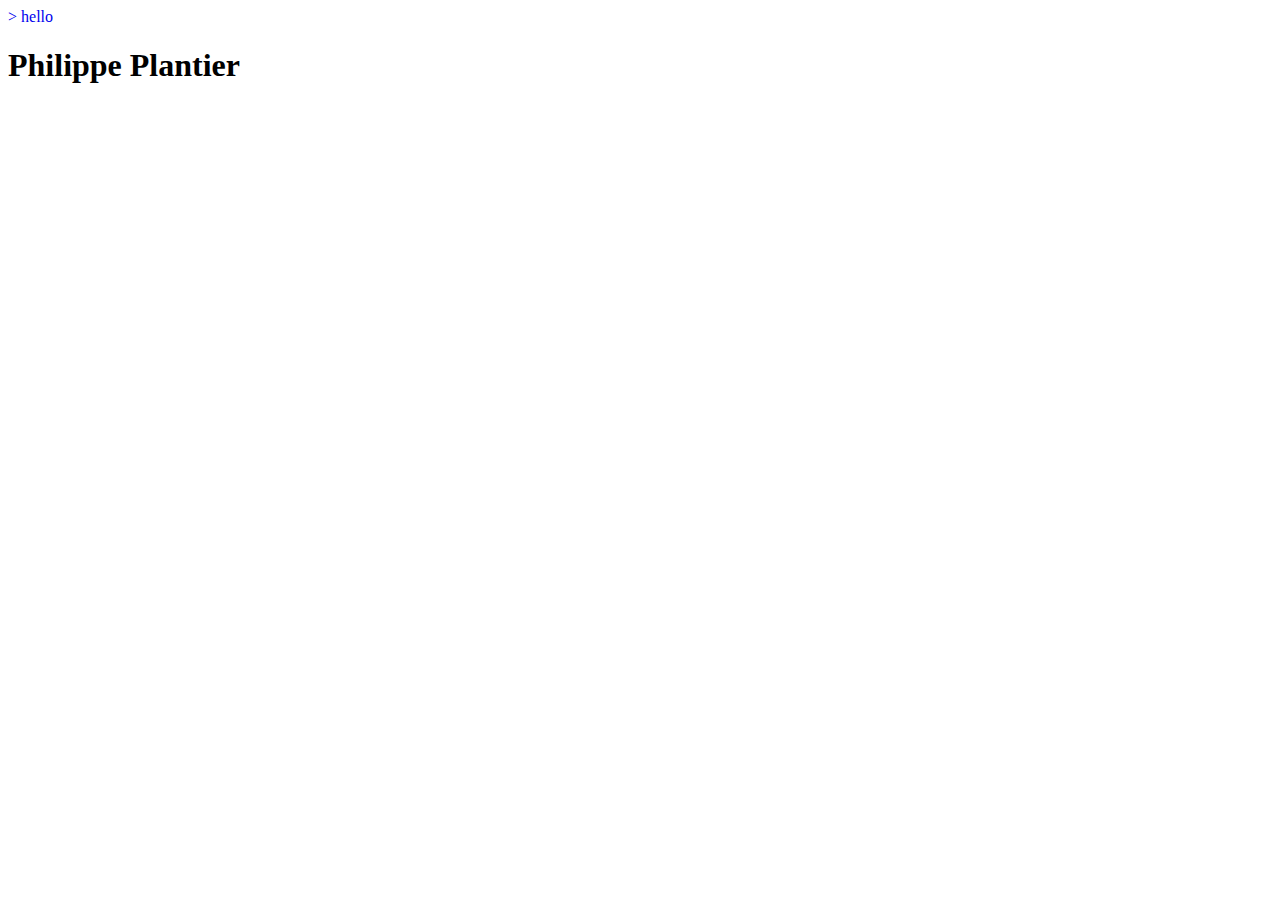
==== docs/index.html @ cfeb42bb "Initial commit" ====
<!DOCTYPE html>
<html lang="en">
    <head>
	<meta name="generator" content="Hugo 0.123.3">
        <meta charset="UTF-8">
<meta http-equiv="X-UA-Compatible" content="ie=edge">
<meta name="viewport" content="width=device-width, initial-scale=1, shrink-to-fit=no">
<meta name="author" content="">
<meta name="description" content="" />
<meta name="keywords" content="" />
<meta name="robots" content="noodp" />
<meta name="theme-color" content="" />
<link rel="canonical" href="https://philippe.plantier.tech/" />


    <title>
        
            Philippe Plantier 
        
    </title>





<link rel="stylesheet" href="/main.949191c1dcc9c4a887997048b240354e47152016d821198f89448496ba42e491.css" integrity="sha256-lJGRwdzJxKiHmXBIskA1TkcVIBbYIRmPiUSElrpC5JE=">



    <link rel="apple-touch-icon" sizes="180x180" href="/apple-touch-icon.png">
    <link rel="icon" type="image/png" sizes="32x32" href="/favicon-32x32.png">
    <link rel="icon" type="image/png" sizes="16x16" href="/favicon-16x16.png">
    <link rel="manifest" href="/site.webmanifest">
    <link rel="mask-icon" href="/safari-pinned-tab.svg" color="">
    <link rel="shortcut icon" href="/favicon.ico">
    <meta name="msapplication-TileColor" content="">


<meta itemprop="name" content="Philippe Plantier">
<meta itemprop="description" content="">
<meta name="twitter:card" content="summary"/><meta name="twitter:title" content="Philippe Plantier"/>
<meta name="twitter:description" content=""/>









<link rel="alternate" type="application/rss+xml" href="https://philippe.plantier.tech/index.xml" title="Philippe Plantier" />








    </head>

    
    <body class="">

    
        <div class="container">
            <header class="header">
    <span class="header__inner">
        <a href="/" style="text-decoration: none;">
    <div class="logo">
        
            <span class="logo__mark">></span>
            <span class="logo__text ">
                hello</span>
            <span class="logo__cursor" style=
                  "
                   
                   ">
            </span>
        
    </div>
</a>


        <span class="header__right">
            
        </span>
    </span>
</header>


            <div class="content">
                
    <main aria-role="main">
        <div>
            

            <h1>Philippe Plantier</h1>

            
        </div>
    </main>

            </div>

            
                <footer class="footer">
    
    
</footer>

            
        </div>

        



<script type="text/javascript" src="/bundle.min.ac2a4bcaed631ec2dc154407be7f09fc28da37de71fae6dee6711b2a3d1622770f87d3cda22c460e9a68ff619bdb1dd75cb7a5d33f159a54e419736cc4541087.js" integrity="sha512-rCpLyu1jHsLcFUQHvn8J/CjaN95x&#43;ube5nEbKj0WIncPh9PNoixGDppo/2Gb2x3XXLel0z8VmlTkGXNsxFQQhw=="></script>




    </body>
</html>
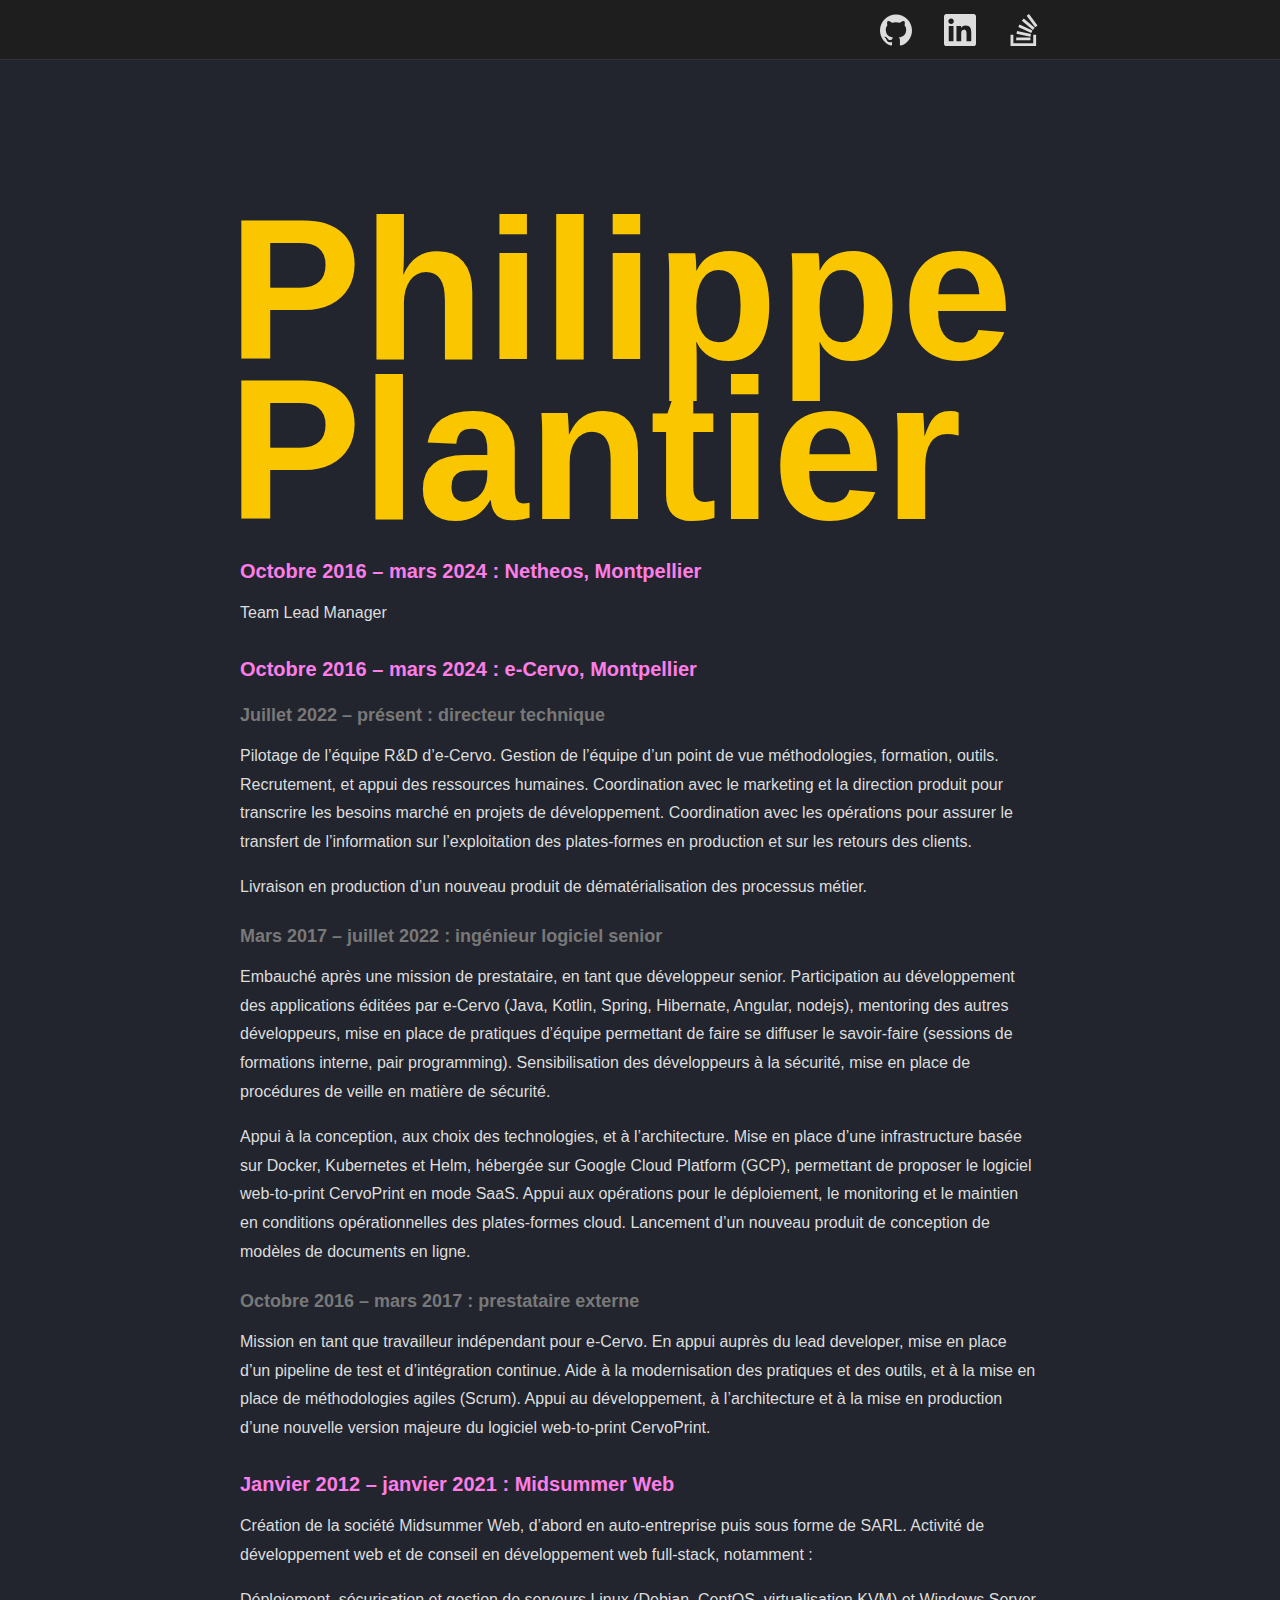
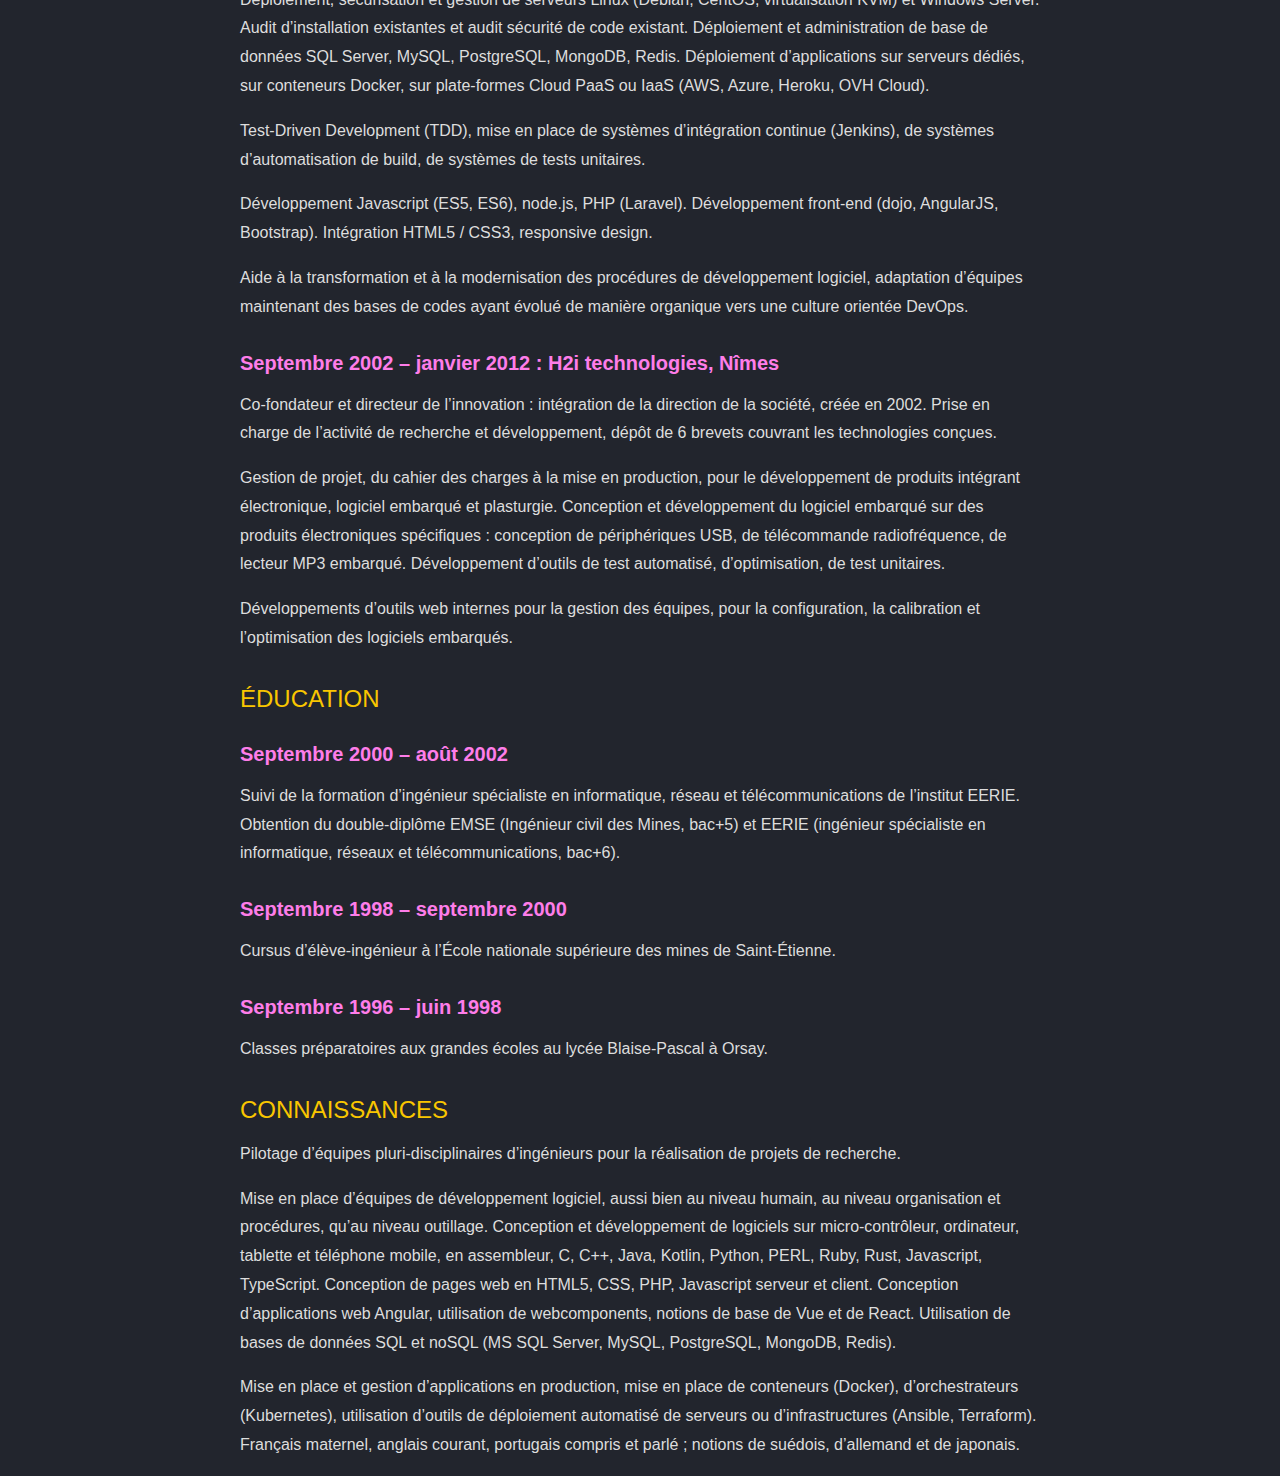
==== commit 7940a595: "initial commit" ====
--- a/docs/index.html
+++ b/docs/index.html
@@ -1,126 +1,195 @@
 <!DOCTYPE html>
-<html lang="en">
-    <head>
-	<meta name="generator" content="Hugo 0.123.3">
-        <meta charset="UTF-8">
-<meta http-equiv="X-UA-Compatible" content="ie=edge">
-<meta name="viewport" content="width=device-width, initial-scale=1, shrink-to-fit=no">
-<meta name="author" content="">
-<meta name="description" content="" />
-<meta name="keywords" content="" />
-<meta name="robots" content="noodp" />
-<meta name="theme-color" content="" />
-<link rel="canonical" href="https://philippe.plantier.tech/" />
+<html>
+  <head>
+    <title>Philippe Plantier</title>
+    <link rel="stylesheet" href="styles/style.css" />
+  </head>
+  <body>
+    <header>
+      <div class="content">
+        <a href="https://www.github.com/phipla">
+        <!-- prettier-ignore -->
+          <svg role="img" viewBox="0 0 24 24" xmlns="http://www.w3.org/2000/svg"><title>GitHub</title><path d="M12 .297c-6.63 0-12 5.373-12 12 0 5.303 3.438 9.8 8.205 11.385.6.113.82-.258.82-.577 0-.285-.01-1.04-.015-2.04-3.338.724-4.042-1.61-4.042-1.61C4.422 18.07 3.633 17.7 3.633 17.7c-1.087-.744.084-.729.084-.729 1.205.084 1.838 1.236 1.838 1.236 1.07 1.835 2.809 1.305 3.495.998.108-.776.417-1.305.76-1.605-2.665-.3-5.466-1.332-5.466-5.93 0-1.31.465-2.38 1.235-3.22-.135-.303-.54-1.523.105-3.176 0 0 1.005-.322 3.3 1.23.96-.267 1.98-.399 3-.405 1.02.006 2.04.138 3 .405 2.28-1.552 3.285-1.23 3.285-1.23.645 1.653.24 2.873.12 3.176.765.84 1.23 1.91 1.23 3.22 0 4.61-2.805 5.625-5.475 5.92.42.36.81 1.096.81 2.22 0 1.606-.015 2.896-.015 3.286 0 .315.21.69.825.57C20.565 22.092 24 17.592 24 12.297c0-6.627-5.373-12-12-12"/></svg>
+        </a>
+        <!-- prettier-ignore -->
+        <a href="https://www.linkedin.com/in/philippe-plantier">
+          <svg role="img" viewBox="0 0 24 24" xmlns="http://www.w3.org/2000/svg"><title>LinkedIn</title><path d="M20.447 20.452h-3.554v-5.569c0-1.328-.027-3.037-1.852-3.037-1.853 0-2.136 1.445-2.136 2.939v5.667H9.351V9h3.414v1.561h.046c.477-.9 1.637-1.85 3.37-1.85 3.601 0 4.267 2.37 4.267 5.455v6.286zM5.337 7.433c-1.144 0-2.063-.926-2.063-2.065 0-1.138.92-2.063 2.063-2.063 1.14 0 2.064.925 2.064 2.063 0 1.139-.925 2.065-2.064 2.065zm1.782 13.019H3.555V9h3.564v11.452zM22.225 0H1.771C.792 0 0 .774 0 1.729v20.542C0 23.227.792 24 1.771 24h20.451C23.2 24 24 23.227 24 22.271V1.729C24 .774 23.2 0 22.222 0h.003z"/></svg>
+        </a>
+        <!-- prettier-ignore -->
+        <a href="https://stackoverflow.com/users/834833/philippe-plantier">
+          <svg role="img" viewBox="0 0 24 24" xmlns="http://www.w3.org/2000/svg"><title>Stack Overflow</title><path d="M15.725 0l-1.72 1.277 6.39 8.588 1.716-1.277L15.725 0zm-3.94 3.418l-1.369 1.644 8.225 6.85 1.369-1.644-8.225-6.85zm-3.15 4.465l-.905 1.94 9.702 4.517.904-1.94-9.701-4.517zm-1.85 4.86l-.44 2.093 10.473 2.201.44-2.092-10.473-2.203zM1.89 15.47V24h19.19v-8.53h-2.133v6.397H4.021v-6.396H1.89zm4.265 2.133v2.13h10.66v-2.13H6.154Z"/></svg>
+        </a>
+      </div>
+     </header>
 
+    <h1><span class="first">Philippe</span> Plantier</h1>
 
-    <title>
-        
-            Philippe Plantier 
-        
-    </title>
+    <div class="container">
+      <article class="cv">
+        <h3>Octobre 2016 – mars 2024 : Netheos, Montpellier</h3>
+        <p>Team Lead Manager</p>
 
+        <h3>Octobre 2016 – mars 2024 : e-Cervo, Montpellier</h3>
+        <h4>Juillet 2022 – présent : directeur technique</h4>
 
+        <p>
+          Pilotage de l’équipe R&D d’e-Cervo. Gestion de l’équipe d’un point de
+          vue méthodologies, formation, outils. Recrutement, et appui des
+          ressources humaines. Coordination avec le marketing et la direction
+          produit pour transcrire les besoins marché en projets de
+          développement. Coordination avec les opérations pour assurer le
+          transfert de l’information sur l’exploitation des plates-formes en
+          production et sur les retours des clients.
+        </p>
 
+        <p>
+          Livraison en production d’un nouveau produit de dématérialisation des
+          processus métier.
+        </p>
 
+        <h4>Mars 2017 – juillet 2022 : ingénieur logiciel senior</h4>
 
-<link rel="stylesheet" href="/main.949191c1dcc9c4a887997048b240354e47152016d821198f89448496ba42e491.css" integrity="sha256-lJGRwdzJxKiHmXBIskA1TkcVIBbYIRmPiUSElrpC5JE=">
+        <p>
+          Embauché après une mission de prestataire, en tant que développeur
+          senior. Participation au développement des applications éditées par
+          e-Cervo (Java, Kotlin, Spring, Hibernate, Angular, nodejs), mentoring
+          des autres développeurs, mise en place de pratiques d’équipe
+          permettant de faire se diffuser le savoir-faire (sessions de
+          formations interne, pair programming). Sensibilisation des
+          développeurs à la sécurité, mise en place de procédures de veille en
+          matière de sécurité.
+        </p>
+        <p>
+          Appui à la conception, aux choix des technologies, et à
+          l’architecture. Mise en place d’une infrastructure basée sur Docker,
+          Kubernetes et Helm, hébergée sur Google Cloud Platform (GCP),
+          permettant de proposer le logiciel web-to-print CervoPrint en mode
+          SaaS. Appui aux opérations pour le déploiement, le monitoring et le
+          maintien en conditions opérationnelles des plates-formes cloud.
+          Lancement d’un nouveau produit de conception de modèles de documents
+          en ligne.
+        </p>
 
+        <h4>Octobre 2016 – mars 2017 : prestataire externe</h4>
 
+        <p>
+          Mission en tant que travailleur indépendant pour e-Cervo. En appui
+          auprès du lead developer, mise en place d’un pipeline de test et
+          d’intégration continue. Aide à la modernisation des pratiques et des
+          outils, et à la mise en place de méthodologies agiles (Scrum). Appui
+          au développement, à l’architecture et à la mise en production d’une
+          nouvelle version majeure du logiciel web-to-print CervoPrint.
+        </p>
 
-    <link rel="apple-touch-icon" sizes="180x180" href="/apple-touch-icon.png">
-    <link rel="icon" type="image/png" sizes="32x32" href="/favicon-32x32.png">
-    <link rel="icon" type="image/png" sizes="16x16" href="/favicon-16x16.png">
-    <link rel="manifest" href="/site.webmanifest">
-    <link rel="mask-icon" href="/safari-pinned-tab.svg" color="">
-    <link rel="shortcut icon" href="/favicon.ico">
-    <meta name="msapplication-TileColor" content="">
+        <h3>Janvier 2012 – janvier 2021 : Midsummer Web</h3>
 
+        <p>
+          Création de la société Midsummer Web, d’abord en auto-entreprise puis
+          sous forme de SARL. Activité de développement web et de conseil en
+          développement web full-stack, notamment :
+        </p>
+        <p>
+          Déploiement, sécurisation et gestion de serveurs Linux (Debian,
+          CentOS, virtualisation KVM) et Windows Server. Audit d’installation
+          existantes et audit sécurité de code existant. Déploiement et
+          administration de base de données SQL Server, MySQL, PostgreSQL,
+          MongoDB, Redis. Déploiement d’applications sur serveurs dédiés, sur
+          conteneurs Docker, sur plate-formes Cloud PaaS ou IaaS (AWS, Azure,
+          Heroku, OVH Cloud).
+        </p>
+        <p>
+          Test-Driven Development (TDD), mise en place de systèmes d’intégration
+          continue (Jenkins), de systèmes d’automatisation de build, de systèmes
+          de tests unitaires.
+        </p>
+        <p>
+          Développement Javascript (ES5, ES6), node.js, PHP (Laravel).
+          Développement front-end (dojo, AngularJS, Bootstrap). Intégration
+          HTML5 / CSS3, responsive design.
+        </p>
 
-<meta itemprop="name" content="Philippe Plantier">
-<meta itemprop="description" content="">
-<meta name="twitter:card" content="summary"/><meta name="twitter:title" content="Philippe Plantier"/>
-<meta name="twitter:description" content=""/>
+        <p>
+          Aide à la transformation et à la modernisation des procédures de
+          développement logiciel, adaptation d’équipes maintenant des bases de
+          codes ayant évolué de manière organique vers une culture orientée
+          DevOps.
+        </p>
 
+        <h3>Septembre 2002 – janvier 2012 : H2i technologies, Nîmes</h3>
 
+        <p>
+          Co-fondateur et directeur de l’innovation : intégration de la
+          direction de la société, créée en 2002. Prise en charge de l’activité
+          de recherche et développement, dépôt de 6 brevets couvrant les
+          technologies conçues.
+        </p>
+        <p>
+          Gestion de projet, du cahier des charges à la mise en production, pour
+          le développement de produits intégrant électronique, logiciel embarqué
+          et plasturgie. Conception et développement du logiciel embarqué sur
+          des produits électroniques spécifiques : conception de périphériques
+          USB, de télécommande radiofréquence, de lecteur MP3 embarqué.
+          Développement d’outils de test automatisé, d’optimisation, de test
+          unitaires.
+        </p>
+        <p>
+          Développements d’outils web internes pour la gestion des équipes, pour
+          la configuration, la calibration et l’optimisation des logiciels
+          embarqués.
+        </p>
 
+        <h2>Éducation</h2>
+        <h3>Septembre 2000 – août 2002</h3>
 
+        <p>
+          Suivi de la formation d’ingénieur spécialiste en informatique, réseau
+          et télécommunications de l’institut EERIE. Obtention du double-diplôme
+          EMSE (Ingénieur civil des Mines, bac+5) et EERIE (ingénieur
+          spécialiste en informatique, réseaux et télécommunications, bac+6).
+        </p>
 
+        <h3>Septembre 1998 – septembre 2000</h3>
 
+        <p>
+          Cursus d’élève-ingénieur à l’École nationale supérieure des mines de
+          Saint-Étienne.
+        </p>
 
+        <h3>Septembre 1996 – juin 1998</h3>
 
+        <p>
+          Classes préparatoires aux grandes écoles au lycée Blaise-Pascal à
+          Orsay.
+        </p>
 
-<link rel="alternate" type="application/rss+xml" href="https://philippe.plantier.tech/index.xml" title="Philippe Plantier" />
+        <h2>Connaissances</h2>
 
+        <p>
+          Pilotage d’équipes pluri-disciplinaires d’ingénieurs pour la
+          réalisation de projets de recherche.
+        </p>
 
+        <p>
+          Mise en place d’équipes de développement logiciel, aussi bien au
+          niveau humain, au niveau organisation et procédures, qu’au niveau
+          outillage. Conception et développement de logiciels sur
+          micro-contrôleur, ordinateur, tablette et téléphone mobile, en
+          assembleur, C, C++, Java, Kotlin, Python, PERL, Ruby, Rust,
+          Javascript, TypeScript. Conception de pages web en HTML5, CSS, PHP,
+          Javascript serveur et client. Conception d’applications web Angular,
+          utilisation de webcomponents, notions de base de Vue et de React.
+          Utilisation de bases de données SQL et noSQL (MS SQL Server, MySQL,
+          PostgreSQL, MongoDB, Redis).
+        </p>
 
-
-
-
-
-
-    </head>
-
-    
-    <body class="">
-
-    
-        <div class="container">
-            <header class="header">
-    <span class="header__inner">
-        <a href="/" style="text-decoration: none;">
-    <div class="logo">
-        
-            <span class="logo__mark">></span>
-            <span class="logo__text ">
-                hello</span>
-            <span class="logo__cursor" style=
-                  "
-                   
-                   ">
-            </span>
-        
+        <p>
+          Mise en place et gestion d’applications en production, mise en place
+          de conteneurs (Docker), d’orchestrateurs (Kubernetes), utilisation
+          d’outils de déploiement automatisé de serveurs ou d’infrastructures
+          (Ansible, Terraform). Français maternel, anglais courant, portugais
+          compris et parlé ; notions de suédois, d’allemand et de japonais.
+        </p>
+      </article>
     </div>
-</a>
-
-
-        <span class="header__right">
-            
-        </span>
-    </span>
-</header>
-
-
-            <div class="content">
-                
-    <main aria-role="main">
-        <div>
-            
-
-            <h1>Philippe Plantier</h1>
-
-            
-        </div>
-    </main>
-
-            </div>
-
-            
-                <footer class="footer">
-    
-    
-</footer>
-
-            
-        </div>
-
-        
-
-
-
-<script type="text/javascript" src="/bundle.min.ac2a4bcaed631ec2dc154407be7f09fc28da37de71fae6dee6711b2a3d1622770f87d3cda22c460e9a68ff619bdb1dd75cb7a5d33f159a54e419736cc4541087.js" integrity="sha512-rCpLyu1jHsLcFUQHvn8J/CjaN95x&#43;ube5nEbKj0WIncPh9PNoixGDppo/2Gb2x3XXLel0z8VmlTkGXNsxFQQhw=="></script>
-
-
-
-
-    </body>
+  </body>
 </html>
--- a/docs/styles/style.css
+++ b/docs/styles/style.css
@@ -0,0 +1,242 @@
+/* static fonts */
+@font-face {
+  font-family: "Inter";
+  font-style: normal;
+  font-weight: 100;
+  font-display: swap;
+  src: url("Inter-Thin.woff2") format("woff2");
+}
+@font-face {
+  font-family: "Inter";
+  font-style: italic;
+  font-weight: 100;
+  font-display: swap;
+  src: url("Inter-ThinItalic.woff2") format("woff2");
+}
+@font-face {
+  font-family: "Inter";
+  font-style: normal;
+  font-weight: 200;
+  font-display: swap;
+  src: url("Inter-ExtraLight.woff2") format("woff2");
+}
+@font-face {
+  font-family: "Inter";
+  font-style: italic;
+  font-weight: 200;
+  font-display: swap;
+  src: url("Inter-ExtraLightItalic.woff2") format("woff2");
+}
+@font-face {
+  font-family: "Inter";
+  font-style: normal;
+  font-weight: 300;
+  font-display: swap;
+  src: url("Inter-Light.woff2") format("woff2");
+}
+@font-face {
+  font-family: "Inter";
+  font-style: italic;
+  font-weight: 300;
+  font-display: swap;
+  src: url("Inter-LightItalic.woff2") format("woff2");
+}
+@font-face {
+  font-family: "Inter";
+  font-style: normal;
+  font-weight: 400;
+  font-display: swap;
+  src: url("Inter-Regular.woff2") format("woff2");
+}
+@font-face {
+  font-family: "Inter";
+  font-style: italic;
+  font-weight: 400;
+  font-display: swap;
+  src: url("Inter-Italic.woff2") format("woff2");
+}
+@font-face {
+  font-family: "Inter";
+  font-style: normal;
+  font-weight: 500;
+  font-display: swap;
+  src: url("Inter-Medium.woff2") format("woff2");
+}
+@font-face {
+  font-family: "Inter";
+  font-style: italic;
+  font-weight: 500;
+  font-display: swap;
+  src: url("Inter-MediumItalic.woff2") format("woff2");
+}
+@font-face {
+  font-family: "Inter";
+  font-style: normal;
+  font-weight: 600;
+  font-display: swap;
+  src: url("Inter-SemiBold.woff2") format("woff2");
+}
+@font-face {
+  font-family: "Inter";
+  font-style: italic;
+  font-weight: 600;
+  font-display: swap;
+  src: url("Inter-SemiBoldItalic.woff2") format("woff2");
+}
+@font-face {
+  font-family: "Inter";
+  font-style: normal;
+  font-weight: 700;
+  font-display: swap;
+  src: url("Inter-Bold.woff2") format("woff2");
+}
+@font-face {
+  font-family: "Inter";
+  font-style: italic;
+  font-weight: 700;
+  font-display: swap;
+  src: url("Inter-BoldItalic.woff2") format("woff2");
+}
+@font-face {
+  font-family: "Inter";
+  font-style: normal;
+  font-weight: 800;
+  font-display: swap;
+  src: url("Inter-ExtraBold.woff2") format("woff2");
+}
+@font-face {
+  font-family: "Inter";
+  font-style: italic;
+  font-weight: 800;
+  font-display: swap;
+  src: url("Inter-ExtraBoldItalic.woff2") format("woff2");
+}
+@font-face {
+  font-family: "Inter";
+  font-style: normal;
+  font-weight: 900;
+  font-display: swap;
+  src: url("Inter-Black.woff2") format("woff2");
+}
+@font-face {
+  font-family: "Inter";
+  font-style: italic;
+  font-weight: 900;
+  font-display: swap;
+  src: url("Inter-BlackItalic.woff2") format("woff2");
+}
+
+/* Layout */
+
+* {
+  box-sizing: border-box;
+}
+
+body {
+  background-color: #22252d;
+  color: #ddd;
+  font-family: Inter, sans-serif;
+  padding: 0;
+  margin: 0;
+}
+
+header {
+  height: 60px;
+  background-color: #1e1e1e;
+  padding: 14px;
+  border-bottom: 1px solid #333;
+}
+
+header > .content {
+  max-width: 800px;
+  margin: 0 auto;
+
+  display: flex;
+  flex-direction: row;
+  gap: 32px;
+  justify-content: flex-end;
+}
+
+header a {
+  text-decoration: none;
+}
+
+header svg {
+  height: 32px;
+  width: 32px;
+  fill: #ddd;
+}
+
+.container {
+  max-width: 800px;
+  margin: 0 auto;
+  display: flex;
+  flex-direction: row;
+}
+
+aside {
+  width: 100px;
+}
+
+article {
+  flex: 1;
+}
+
+p {
+  line-height: 1.8;
+  font-size: 16px;
+}
+
+/* Headers */
+h1,
+h2,
+h3,
+h4,
+h5,
+h6 {
+  font-weight: 400;
+  margin: 0;
+  padding: 0;
+}
+
+h1 {
+  max-width: 800px;
+  margin: 0 auto;
+  padding-top: 150px;
+
+  font-weight: 600;
+  color: #f9c600;
+  font-size: 200px;
+  position: relative;
+  left: -12px;
+  line-height: 0.8;
+}
+
+.first {
+  letter-spacing: 1px;
+}
+
+h2 {
+  font-weight: 500;
+  color: #f9c600;
+  font-size: 24px;
+  margin-top: 32px;
+  margin-bottom: 6px;
+  text-transform: uppercase;
+}
+
+h3 {
+  font-size: 20px;
+  margin-top: 30px;
+  margin-bottom: 10px;
+  font-weight: 800;
+  color: #fe7de9;
+}
+
+h4 {
+  font-size: 18px;
+  margin-top: 24px;
+  margin-bottom: 6px;
+  font-weight: 600;
+  color: #797879;
+}
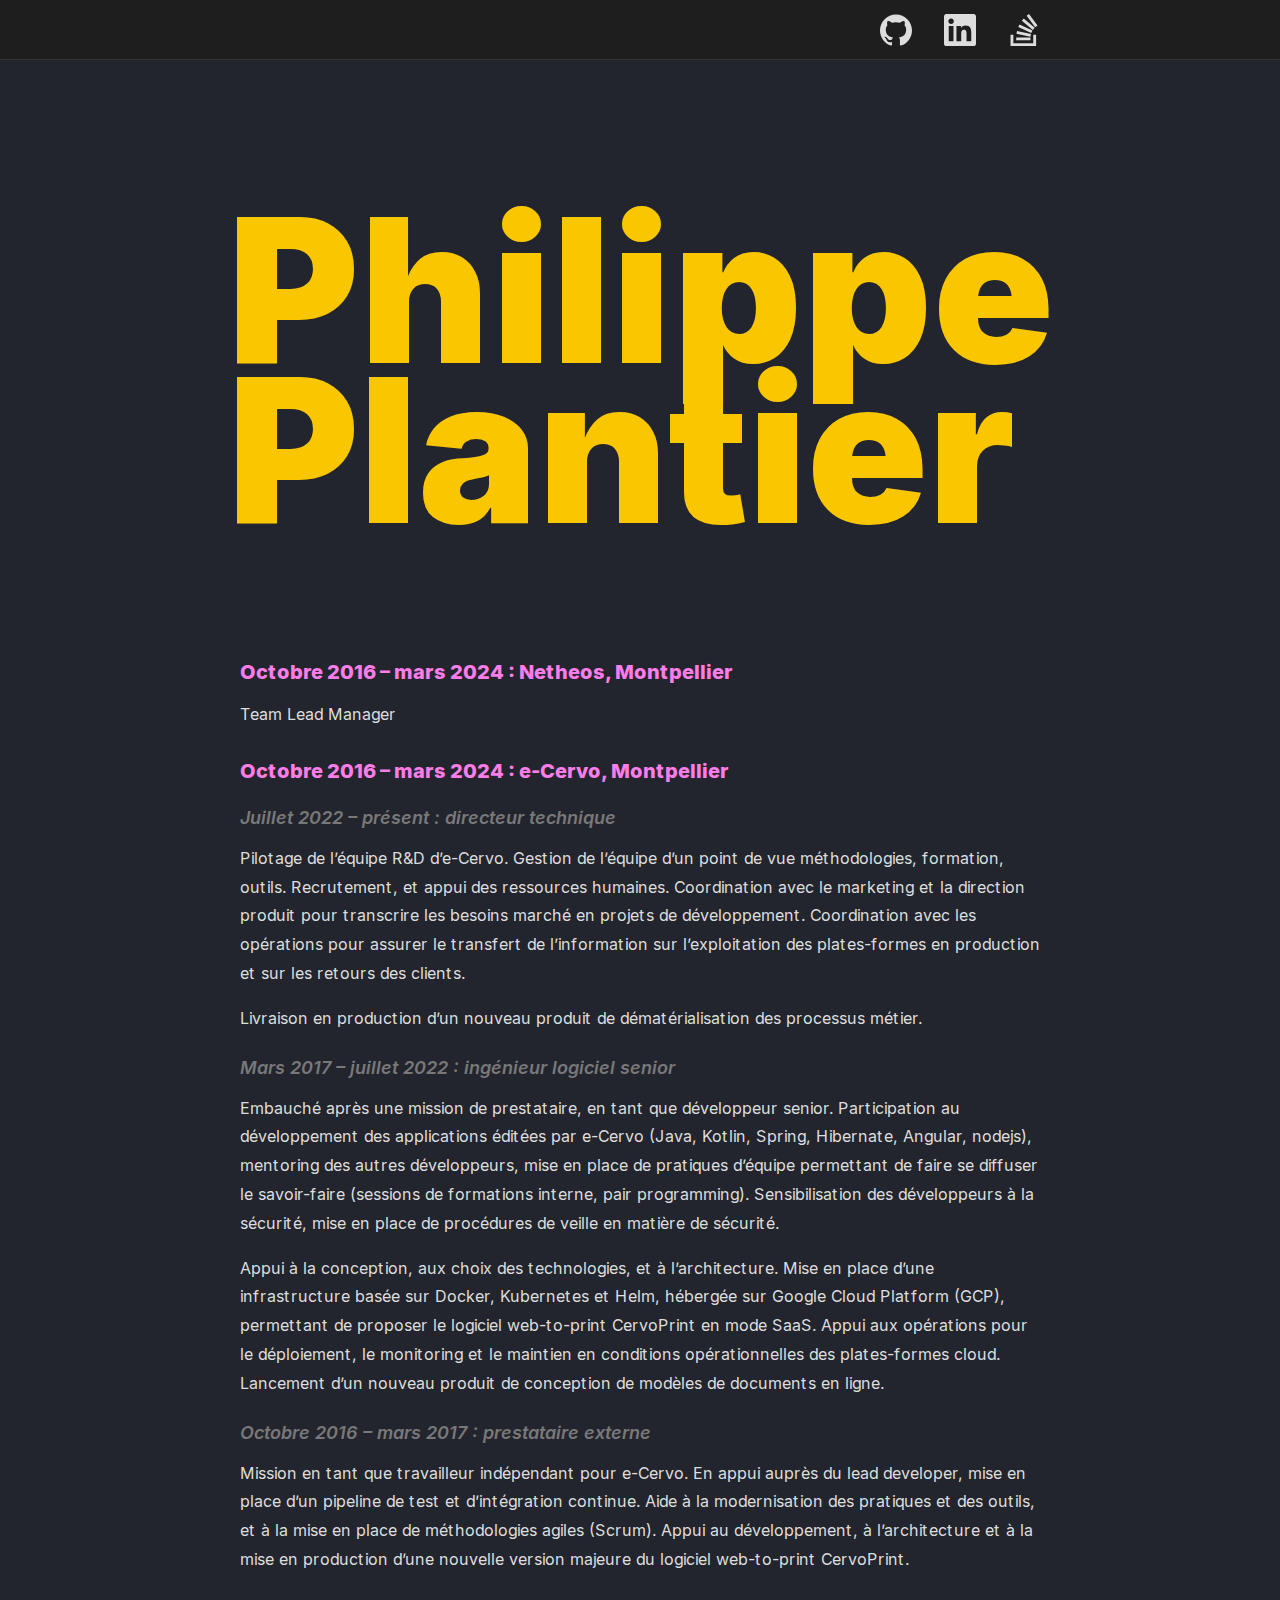
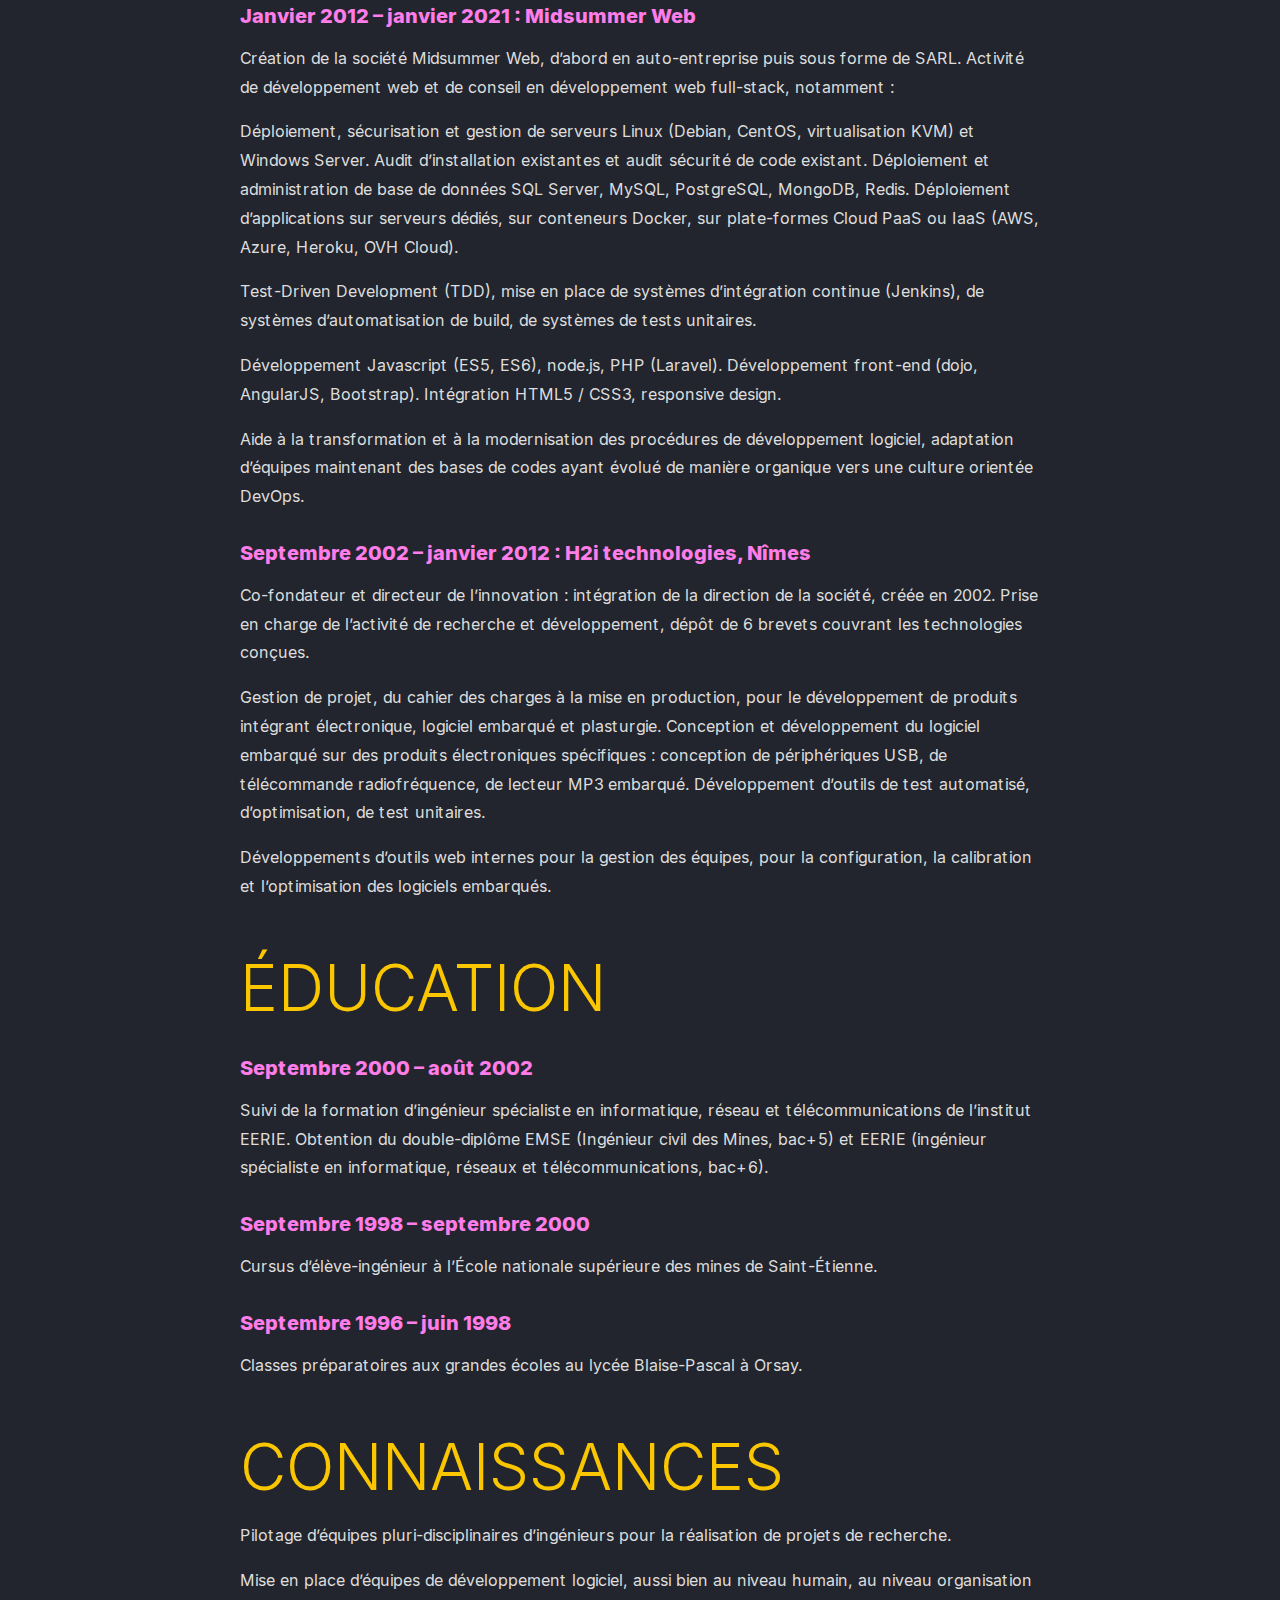
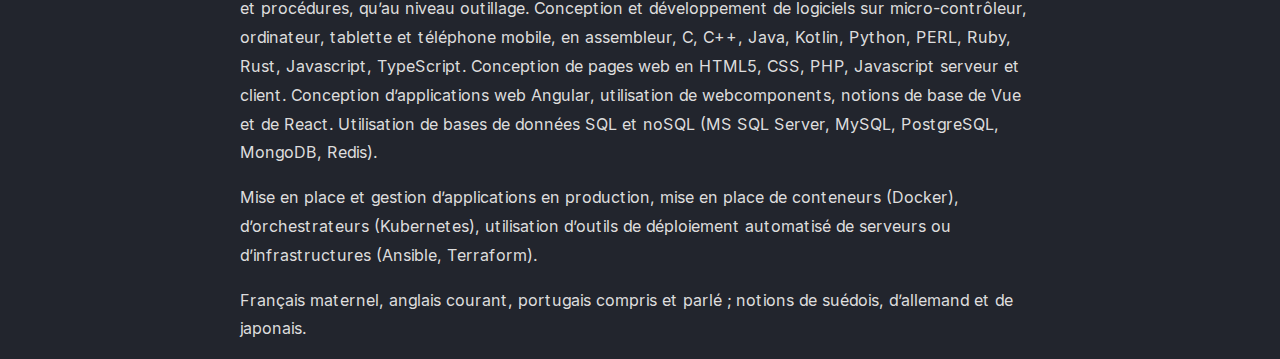
==== commit 147501bb: "fix fonts, add responsive sizing" ====
--- a/docs/index.html
+++ b/docs/index.html
@@ -2,25 +2,26 @@
 <html>
   <head>
     <title>Philippe Plantier</title>
+    <meta name="viewport" content="width=device-width, initial-scale=1" />
     <link rel="stylesheet" href="styles/style.css" />
   </head>
   <body>
     <header>
       <div class="content">
         <a href="https://www.github.com/phipla">
-        <!-- prettier-ignore -->
+          <!-- prettier-ignore -->
           <svg role="img" viewBox="0 0 24 24" xmlns="http://www.w3.org/2000/svg"><title>GitHub</title><path d="M12 .297c-6.63 0-12 5.373-12 12 0 5.303 3.438 9.8 8.205 11.385.6.113.82-.258.82-.577 0-.285-.01-1.04-.015-2.04-3.338.724-4.042-1.61-4.042-1.61C4.422 18.07 3.633 17.7 3.633 17.7c-1.087-.744.084-.729.084-.729 1.205.084 1.838 1.236 1.838 1.236 1.07 1.835 2.809 1.305 3.495.998.108-.776.417-1.305.76-1.605-2.665-.3-5.466-1.332-5.466-5.93 0-1.31.465-2.38 1.235-3.22-.135-.303-.54-1.523.105-3.176 0 0 1.005-.322 3.3 1.23.96-.267 1.98-.399 3-.405 1.02.006 2.04.138 3 .405 2.28-1.552 3.285-1.23 3.285-1.23.645 1.653.24 2.873.12 3.176.765.84 1.23 1.91 1.23 3.22 0 4.61-2.805 5.625-5.475 5.92.42.36.81 1.096.81 2.22 0 1.606-.015 2.896-.015 3.286 0 .315.21.69.825.57C20.565 22.092 24 17.592 24 12.297c0-6.627-5.373-12-12-12"/></svg>
         </a>
-        <!-- prettier-ignore -->
         <a href="https://www.linkedin.com/in/philippe-plantier">
+          <!-- prettier-ignore -->
           <svg role="img" viewBox="0 0 24 24" xmlns="http://www.w3.org/2000/svg"><title>LinkedIn</title><path d="M20.447 20.452h-3.554v-5.569c0-1.328-.027-3.037-1.852-3.037-1.853 0-2.136 1.445-2.136 2.939v5.667H9.351V9h3.414v1.561h.046c.477-.9 1.637-1.85 3.37-1.85 3.601 0 4.267 2.37 4.267 5.455v6.286zM5.337 7.433c-1.144 0-2.063-.926-2.063-2.065 0-1.138.92-2.063 2.063-2.063 1.14 0 2.064.925 2.064 2.063 0 1.139-.925 2.065-2.064 2.065zm1.782 13.019H3.555V9h3.564v11.452zM22.225 0H1.771C.792 0 0 .774 0 1.729v20.542C0 23.227.792 24 1.771 24h20.451C23.2 24 24 23.227 24 22.271V1.729C24 .774 23.2 0 22.222 0h.003z"/></svg>
         </a>
-        <!-- prettier-ignore -->
         <a href="https://stackoverflow.com/users/834833/philippe-plantier">
+          <!-- prettier-ignore -->
           <svg role="img" viewBox="0 0 24 24" xmlns="http://www.w3.org/2000/svg"><title>Stack Overflow</title><path d="M15.725 0l-1.72 1.277 6.39 8.588 1.716-1.277L15.725 0zm-3.94 3.418l-1.369 1.644 8.225 6.85 1.369-1.644-8.225-6.85zm-3.15 4.465l-.905 1.94 9.702 4.517.904-1.94-9.701-4.517zm-1.85 4.86l-.44 2.093 10.473 2.201.44-2.092-10.473-2.203zM1.89 15.47V24h19.19v-8.53h-2.133v6.397H4.021v-6.396H1.89zm4.265 2.133v2.13h10.66v-2.13H6.154Z"/></svg>
         </a>
       </div>
-     </header>
+    </header>
 
     <h1><span class="first">Philippe</span> Plantier</h1>
 
@@ -186,8 +187,12 @@
           Mise en place et gestion d’applications en production, mise en place
           de conteneurs (Docker), d’orchestrateurs (Kubernetes), utilisation
           d’outils de déploiement automatisé de serveurs ou d’infrastructures
-          (Ansible, Terraform). Français maternel, anglais courant, portugais
-          compris et parlé ; notions de suédois, d’allemand et de japonais.
+          (Ansible, Terraform).
+        </p>
+
+        <p>
+          Français maternel, anglais courant, portugais compris et parlé ;
+          notions de suédois, d’allemand et de japonais.
         </p>
       </article>
     </div>
--- a/docs/styles/style.css
+++ b/docs/styles/style.css
@@ -4,126 +4,126 @@
   font-style: normal;
   font-weight: 100;
   font-display: swap;
-  src: url("Inter-Thin.woff2") format("woff2");
+  src: url("../fonts/Inter-Thin.woff2") format("woff2");
 }
 @font-face {
   font-family: "Inter";
   font-style: italic;
   font-weight: 100;
   font-display: swap;
-  src: url("Inter-ThinItalic.woff2") format("woff2");
+  src: url("../fonts/Inter-ThinItalic.woff2") format("woff2");
 }
 @font-face {
   font-family: "Inter";
   font-style: normal;
   font-weight: 200;
   font-display: swap;
-  src: url("Inter-ExtraLight.woff2") format("woff2");
+  src: url("../fonts/Inter-ExtraLight.woff2") format("woff2");
 }
 @font-face {
   font-family: "Inter";
   font-style: italic;
   font-weight: 200;
   font-display: swap;
-  src: url("Inter-ExtraLightItalic.woff2") format("woff2");
+  src: url("../fonts/Inter-ExtraLightItalic.woff2") format("woff2");
 }
 @font-face {
   font-family: "Inter";
   font-style: normal;
   font-weight: 300;
   font-display: swap;
-  src: url("Inter-Light.woff2") format("woff2");
+  src: url("../fonts/Inter-Light.woff2") format("woff2");
 }
 @font-face {
   font-family: "Inter";
   font-style: italic;
   font-weight: 300;
   font-display: swap;
-  src: url("Inter-LightItalic.woff2") format("woff2");
+  src: url("../fonts/Inter-LightItalic.woff2") format("woff2");
 }
 @font-face {
   font-family: "Inter";
   font-style: normal;
   font-weight: 400;
   font-display: swap;
-  src: url("Inter-Regular.woff2") format("woff2");
+  src: url("../fonts/Inter-Regular.woff2") format("woff2");
 }
 @font-face {
   font-family: "Inter";
   font-style: italic;
   font-weight: 400;
   font-display: swap;
-  src: url("Inter-Italic.woff2") format("woff2");
+  src: url("../fonts/Inter-Italic.woff2") format("woff2");
 }
 @font-face {
   font-family: "Inter";
   font-style: normal;
   font-weight: 500;
   font-display: swap;
-  src: url("Inter-Medium.woff2") format("woff2");
+  src: url("../fonts/Inter-Medium.woff2") format("woff2");
 }
 @font-face {
   font-family: "Inter";
   font-style: italic;
   font-weight: 500;
   font-display: swap;
-  src: url("Inter-MediumItalic.woff2") format("woff2");
+  src: url("../fonts/Inter-MediumItalic.woff2") format("woff2");
 }
 @font-face {
   font-family: "Inter";
   font-style: normal;
   font-weight: 600;
   font-display: swap;
-  src: url("Inter-SemiBold.woff2") format("woff2");
+  src: url("../fonts/Inter-SemiBold.woff2") format("woff2");
 }
 @font-face {
   font-family: "Inter";
   font-style: italic;
   font-weight: 600;
   font-display: swap;
-  src: url("Inter-SemiBoldItalic.woff2") format("woff2");
+  src: url("../fonts/Inter-SemiBoldItalic.woff2") format("woff2");
 }
 @font-face {
   font-family: "Inter";
   font-style: normal;
   font-weight: 700;
   font-display: swap;
-  src: url("Inter-Bold.woff2") format("woff2");
+  src: url("../fonts/Inter-Bold.woff2") format("woff2");
 }
 @font-face {
   font-family: "Inter";
   font-style: italic;
   font-weight: 700;
   font-display: swap;
-  src: url("Inter-BoldItalic.woff2") format("woff2");
+  src: url("../fonts/Inter-BoldItalic.woff2") format("woff2");
 }
 @font-face {
   font-family: "Inter";
   font-style: normal;
   font-weight: 800;
   font-display: swap;
-  src: url("Inter-ExtraBold.woff2") format("woff2");
+  src: url("../fonts/Inter-ExtraBold.woff2") format("woff2");
 }
 @font-face {
   font-family: "Inter";
   font-style: italic;
   font-weight: 800;
   font-display: swap;
-  src: url("Inter-ExtraBoldItalic.woff2") format("woff2");
+  src: url("../fonts/Inter-ExtraBoldItalic.woff2") format("woff2");
 }
 @font-face {
   font-family: "Inter";
   font-style: normal;
   font-weight: 900;
   font-display: swap;
-  src: url("Inter-Black.woff2") format("woff2");
+  src: url("../fonts/Inter-Black.woff2") format("woff2");
 }
 @font-face {
   font-family: "Inter";
   font-style: italic;
   font-weight: 900;
   font-display: swap;
-  src: url("Inter-BlackItalic.woff2") format("woff2");
+  src: url("../fonts/Inter-BlackItalic.woff2") format("woff2");
 }
 
 /* Layout */
@@ -138,6 +138,7 @@
   font-family: Inter, sans-serif;
   padding: 0;
   margin: 0;
+  overflow-x: hidden;
 }
 
 header {
@@ -180,6 +181,7 @@
 
 article {
   flex: 1;
+  min-width: 10px;
 }
 
 p {
@@ -199,30 +201,45 @@
   padding: 0;
 }
 
+
 h1 {
   max-width: 800px;
-  margin: 0 auto;
-  padding-top: 150px;
-
-  font-weight: 600;
+
+  margin: 30px 0;
+
+  font-weight: 900;
   color: #f9c600;
-  font-size: 200px;
-  position: relative;
-  left: -12px;
+  font-size: 22vw;
+
   line-height: 0.8;
 }
 
+@media screen and (min-width: 800px) {
+    h1 {
+      font-size: 200px;
+      position: relative;
+      margin: 150px auto 100px;
+      left: -12px;
+    }
+}
+
 .first {
-  letter-spacing: 1px;
+  letter-spacing: 1.35px;
 }
 
 h2 {
-  font-weight: 500;
+  font-weight: 300;
   color: #f9c600;
-  font-size: 24px;
-  margin-top: 32px;
+  font-size: 10vw;
+  margin-top: 48px;
   margin-bottom: 6px;
   text-transform: uppercase;
+}
+
+@media screen and (min-width: 800px) {
+  h2 {
+    font-size: 64px;
+  }
 }
 
 h3 {
@@ -239,4 +256,5 @@
   margin-bottom: 6px;
   font-weight: 600;
   color: #797879;
-}
+  font-style: italic;
+}
